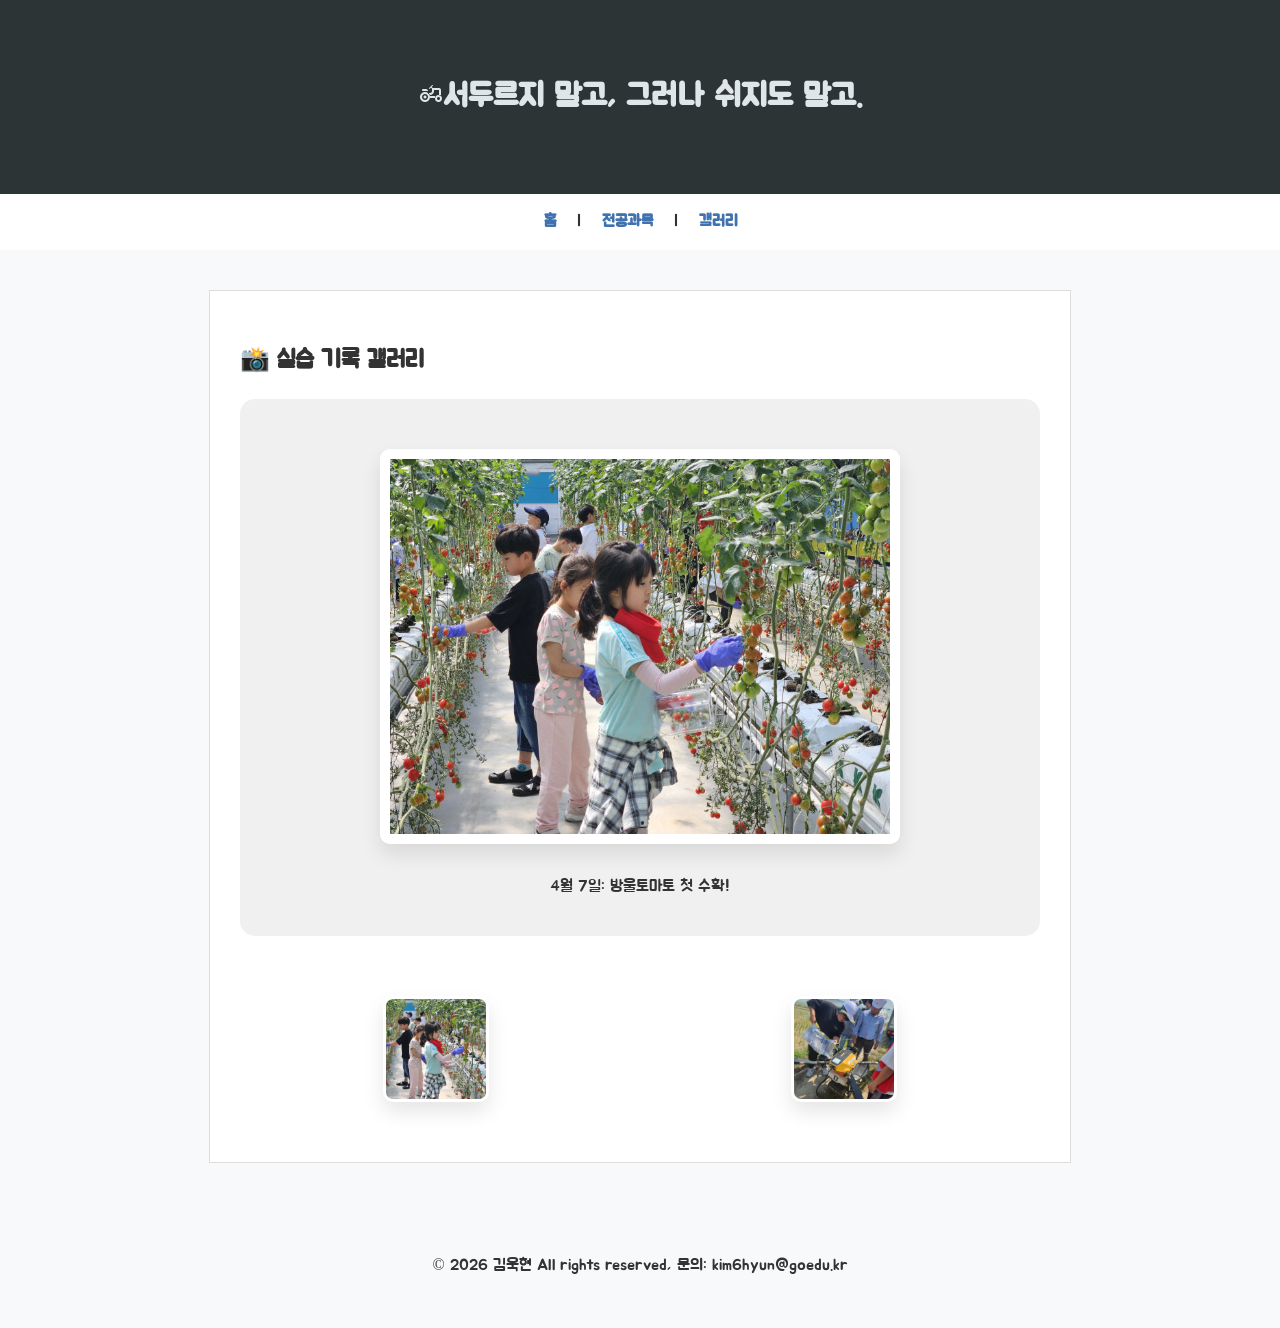
==== gallery.html @ f6b67fdf "Add files via upload" ====
<!doctype html>
<html lang="ko">
  <head>
    <meta charset="UTF-8" />
    <meta name="viewport" content="width=device-width, initial-scale=1.0" />
    <link rel="preconnect" href="https://fonts.googleapis.com" />
    <link rel="preconnect" href="https://fonts.gstatic.com" crossorigin />
    <link
      href="https://fonts.googleapis.com/css2?family=Jua&display=swap"
      rel="stylesheet"
    />
    <link
      rel="stylesheet"
      href="https://fonts.googleapis.com/css2?family=Material+Symbols+Outlined:opsz,wght,FILL,GRAD@20..48,100..700,0..1,-50..200&"
    />
    <link rel="stylesheet" href="style.css" />
    <title>Document</title>
  </head>
  <body>
    <header>
      <h1>
        <span class="material-symbols-outlined"> agriculture </span>서두르지
        말고, 그러나 쉬지도 말고.
      </h1>
    </header>

    <nav>
      <a href="index.html">홈</a> | <a href="subject.html">전공과목</a> |
      <a href="gallery.html">갤러리</a>
    </nav>

    <main>
      <h2>📸 실습 기록 갤러리</h2>

      <div class="display-box">
        <img
          id="targetImg"
          src="./images/crop1.jpg"
          style="width: 100%; max-width: 500px; border-radius: 10px"
        />
        <p id="targetDesc">4월 7일: 방울토마토 첫 수확!</p>
      </div>

      <div class="thumb-list">
        <img
          src="./images/crop1.jpg"
          alt="실습1"
          onclick="show('./images/crop1.jpg', '4월 7일: 방울토마토 첫 수확!')"
        />
        <img
          src="./images/crop2.jpg"
          alt="실습2"
          onclick="show('./images/crop2.jpg', '4월 9일: 비료 주기 실습 완료')"
        />
      </div>
    </main>
    <footer>
      &copy; 2026 김욱현 All rights reserved, 문의: kim6hyun@goedu.kr
    </footer>
    <script>
      function show(imgPath, text) {
        // 1. 이미지 경로 변경
        document.getElementById("targetImg").src = imgPath;
        // 2. 설명 텍스트 변경
        document.getElementById("targetDesc").innerText = text;
      }
    </script>
  </body>
</html>
---- style.css ----
/* 전체 배경과 기본 글자색 */
body {
  font-family: "Jua", serif;
  background-color: #f8f9fa;
  color: #333;
  line-height: 1.6; /* 줄 간격을 넓혀 읽기 편하게 만들기 */
  margin: 0;
}

/* 제목 부분 강조 */
header {
  background-color: #2d3436;
  color: #dfe6e9;
  text-align: center;
  padding: 50px 0;
}
nav {
  text-align: center;
  padding: 15px;
  background-color: white;
}
nav a {
  margin: 0 15px;
  text-decoration: none;
  font-weight: bold;
  color: #3f72af;
}
img {
  display: block;
  margin: 30px auto;
  width: 250px;
  border-radius: 50%;
  border: 10px solid white;
  box-shadow: 0 10px 20px rgba(0, 0, 0, 0.1);
}
header,
footer {
  padding: 50px 0;
}
main {
  width: 80%;
  max-width: 800px;
  margin: 40px auto;
  padding: 30px;
  background-color: white;
  border: 1px solid #ddd;
}
.my-button {
  display: inline-block;
  padding: 15px 30px;
  background-color: #3f72af;
  color: white;
  text-decoration: none;
  border-radius: 30px;
  margin-top: 20px;
  transition: 0.3s;
}

/* 마우스를 올렸을 때(Hover) 효과 */
.my-button:hover {
  background-color: #112d4e;
  transform: translateY(-3px);
}
footer {
  text-align: center;
}

.material-symbols-outlined {
  font-variation-settings:
    "FILL" 0,
    "wght" 400,
    "GRAD" 0,
    "opsz" 24;
}
.crop-item {
  display: flex; /* 사진과 글을 가로로 나란히 배치 */
  gap: 50px; /* 사진과 글 사이의 여유 공간 */
  padding: 30px; /* 상자 안쪽 여백 */
  border-radius: 15px; /* 모서리를 둥글게 */
  background-color: #f9fdf9;
}

.crop-image {
  flex: 1; /* 왼쪽 사진 영역이 차지하는 비율 (1) */
}

.crop-details {
  flex: 1.5; /* 오른쪽 글 영역이 차지하는 비율 (1.5) */
}

.step-guide {
  border: 1px dashed #4caf50; /* 유통 경로를 강조하는 점선 테두리 */
  text-align: center; /* 글자를 가운데로 정렬 */
}

/* 주문서 구역 전체 스타일 */
#order-area {
  margin-top: 60px;
  padding: 30px;
  background-color: #f4f9f4;
  border: 1px solid #e0e0e0;
  border-radius: 20px;
}

/* 오늘의 핵심: Flexbox 적용 */
form {
  display: flex;
  flex-direction: column;
  gap: 20px;
  max-width: 500px;
}

/* 입력 그룹 정렬 */
.input-group {
  display: flex;
  flex-direction: column;
  gap: 5px;
}

.input-row {
  display: flex;
  gap: 15px;
  margin-bottom: 20px;
}

.input-row .input-group {
  flex: 1;
}

/* 입력창 클릭 시 효과 추가 */
.input-group input:focus,
.input-group textarea:focus {
  outline: none;
  border-color: #4caf50;
  box-shadow: 0 0 8px rgba(76, 175, 80, 0.2);
}

/* 배송 방식 선택(select) 디자인 다듬기 */
select {
  width: 100%;
  padding: 10px;
  border-radius: 8px;
  border: 1px solid #ddd;
  background-color: white;
}

/* 2. 입체적인 주문 버튼 스타일 */
.order-btn {
  background-color: #2e7d32;
  color: white;
  padding: 15px;
  border: none;
  border-radius: 8px;
  width: 100%;
  font-size: 18px;
  font-weight: bold;
  cursor: pointer;
}

.order-btn:hover {
  background-color: #388e3c;
  transform: translateY(2px);
}

.order-btn:active {
  transform: translateY(5px);
}

.receipt-box {
  margin-top: 30px;
  padding: 20px;
  border: 2px dashed #4caf50;
  background-color: #fff;
  border-radius: 10px;
  display: none;
}

.receipt-box h3 {
  color: #2e7d32;
  border-bottom: 1px solid #eee;
  padding-bottom: 10px;
}

/* 갤러리 전용 디자인 */
.display-box {
  text-align: center;
  background-color: #f0f0f0;
  padding: 20px;
  border-radius: 15px;
  margin-bottom: 30px;
}

#targetImg {
  transition: transform 0.3s ease; /* 사진 바뀔 때 부드러운 효과 */
}

.thumb-list {
  display: flex;
  justify-content: center;
  gap: 15px;
  flex-wrap: wrap; /* 사진이 많아지면 다음 줄로 넘어가게 */
}

.thumb-list img {
  cursor: pointer;
  border: 3px solid transparent;
  transition: 0.2s;
  width: 100px; /* 썸네일 크기 고정 */
  height: 100px;
  object-fit: cover; /* 사진이 찌그러지지 않게 */
  border-radius: 10px;
}

.thumb-list img:hover {
  border-color: #3f72af;
  transform: scale(1.1);
}
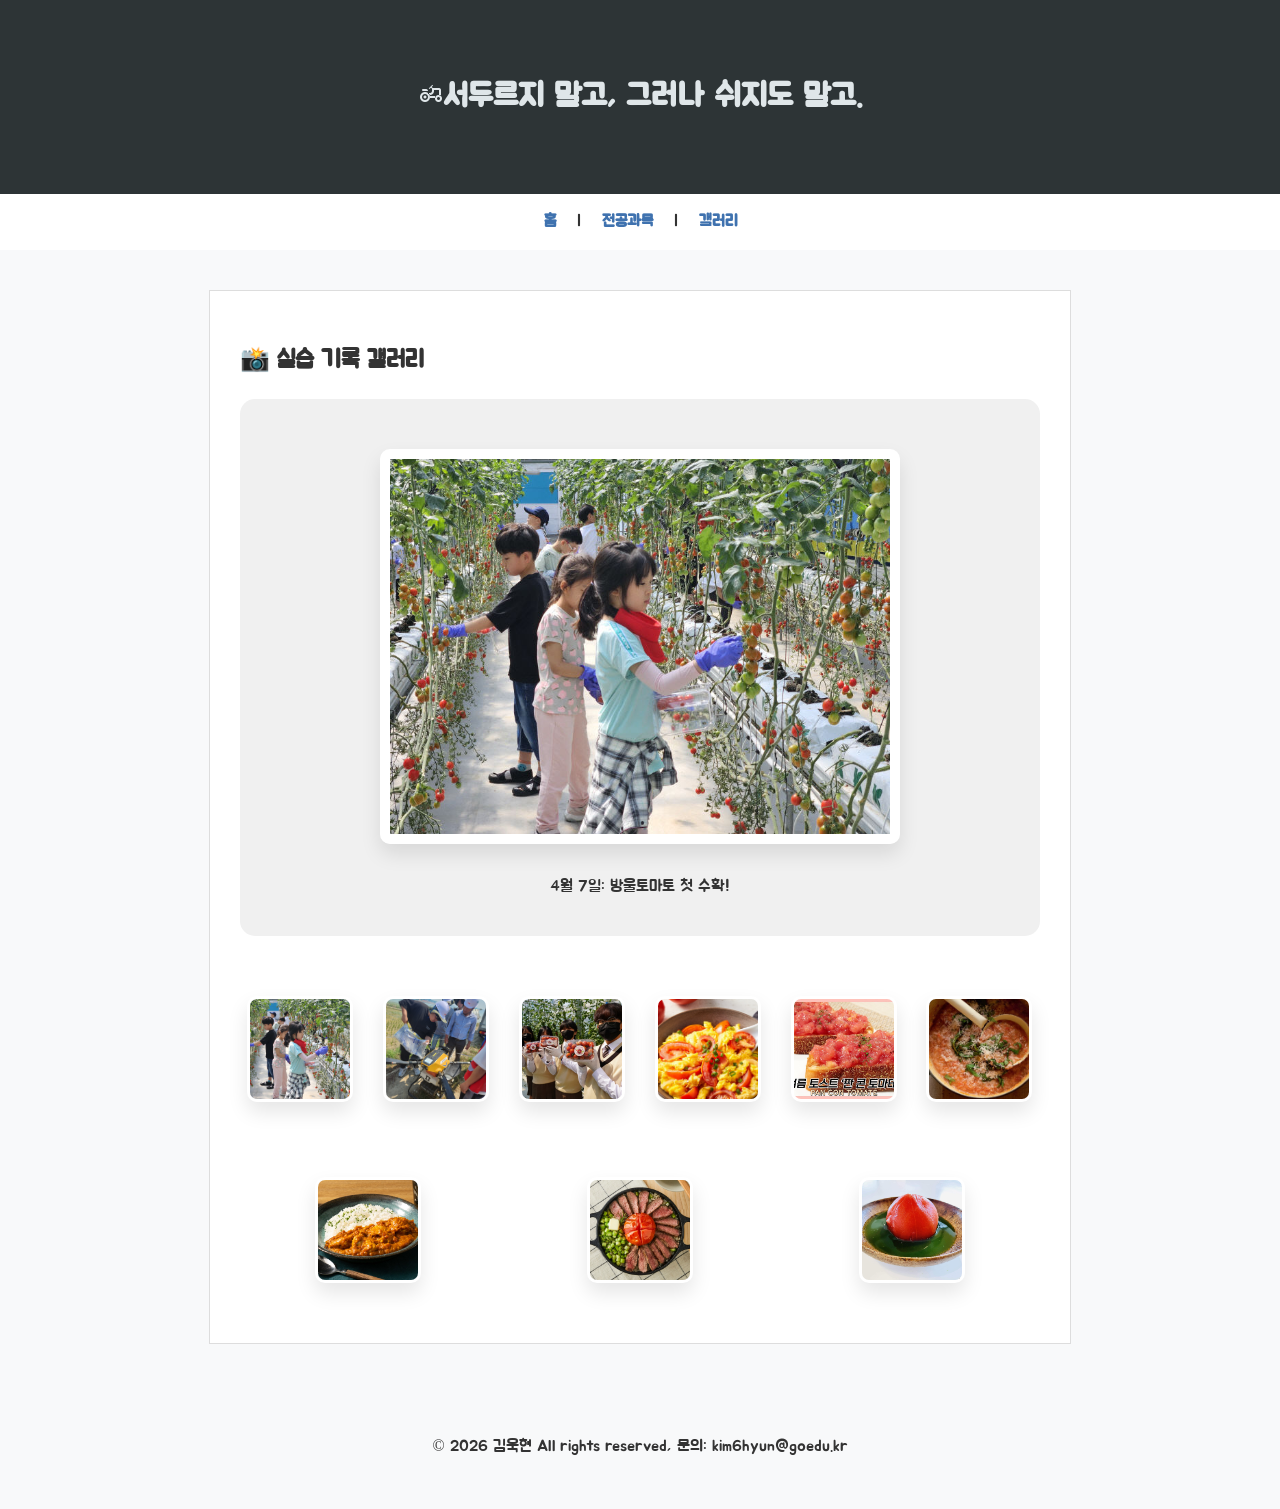
==== commit aa5d50a7: "갤러리 추가 및 갤러리 사진 추가 8장 이상" ====
--- a/gallery.html
+++ b/gallery.html
@@ -51,6 +51,42 @@
           src="./images/crop2.jpg"
           alt="실습2"
           onclick="show('./images/crop2.jpg', '4월 9일: 비료 주기 실습 완료')"
+        /><img
+          src="./images/pic3.jpg"
+          alt="실습3"
+          onclick="show('./images/pic3.jpg', '우리의 교실은 스마트팜 농장')"
+        />
+        <img
+          src="./images/pic4.jpeg"
+          alt="실습4"
+          onclick="
+            show('./images/pic4.jpeg', '이렇게 먹으면 보약: 토마토 계란 볶음')
+          "
+        />
+        <img
+          src="./images/pic5.jpg"
+          alt="실습5"
+          onclick="show('./images/pic5.jpg', '여름 토스트 : 판콘 토마테')"
+        />
+        <img
+          src="./images/pic6.jpg"
+          alt="실습5"
+          onclick="show('./images/pic6.jpg', '사진6. 토마토 요리')"
+        />
+        <img
+          src="./images/pic7.jpg"
+          alt="실습5"
+          onclick="show('./images/pic7.jpg', '사진7. 토마토 카레')"
+        />
+        <img
+          src="./images/pic8.jpg"
+          alt="실습5"
+          onclick="show('./images/pic8.jpg', '사진8. 토마토 디저트')"
+        />
+        <img
+          src="./images/pic9.jpg"
+          alt="실습5"
+          onclick="show('./images/pic9.jpg', '사진9. 토마토 디저트')"
         />
       </div>
     </main>
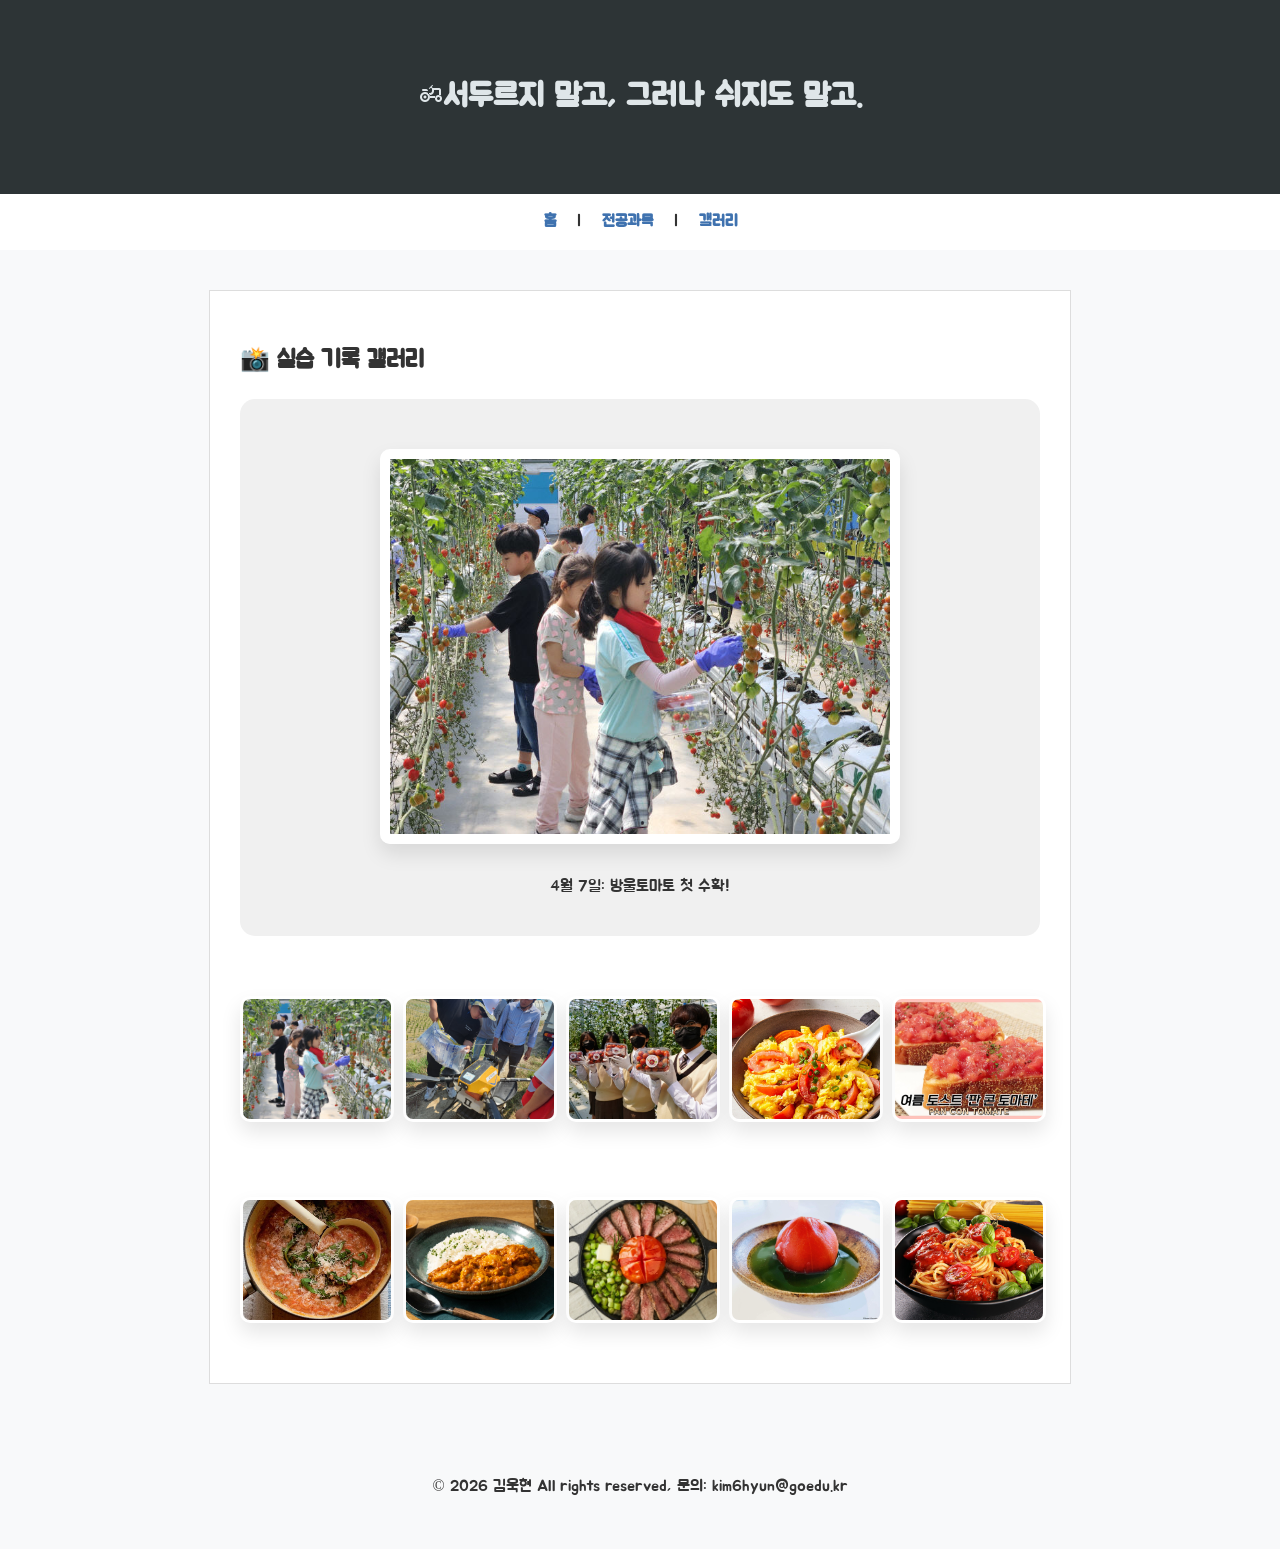
==== commit a51e897d: "로그인 만들기 1단계" ====
--- a/gallery.html
+++ b/gallery.html
@@ -70,23 +70,28 @@
         />
         <img
           src="./images/pic6.jpg"
-          alt="실습5"
+          alt="실습6"
           onclick="show('./images/pic6.jpg', '사진6. 토마토 요리')"
         />
         <img
           src="./images/pic7.jpg"
-          alt="실습5"
+          alt="실습7"
           onclick="show('./images/pic7.jpg', '사진7. 토마토 카레')"
         />
         <img
           src="./images/pic8.jpg"
-          alt="실습5"
-          onclick="show('./images/pic8.jpg', '사진8. 토마토 디저트')"
+          alt="실습8"
+          onclick="show('./images/pic8.jpg', '사진8. 한우 토마토 솥밥')"
         />
         <img
           src="./images/pic9.jpg"
-          alt="실습5"
+          alt="실습9"
           onclick="show('./images/pic9.jpg', '사진9. 토마토 디저트')"
+        />
+        <img
+          src="./images/pic10.jpg"
+          alt="실습10"
+          onclick="show('./images/pic10.jpg', '사진10. 토마토 파스타')"
         />
       </div>
     </main>
--- a/style.css
+++ b/style.css
@@ -115,6 +115,14 @@
   display: flex;
   flex-direction: column;
   gap: 5px;
+}
+
+.input-group input,
+textarea {
+  padding: 10px;
+  border-radius: 8px;
+  border: 1px solid #ddd;
+  background-color: white;
 }
 
 .input-row {
@@ -194,21 +202,22 @@
   transition: transform 0.3s ease; /* 사진 바뀔 때 부드러운 효과 */
 }
 
+/* 기존 .thumb-list 코드를 찾아 아래 내용으로 교체하거나 수정하세요 */
 .thumb-list {
-  display: flex;
-  justify-content: center;
-  gap: 15px;
-  flex-wrap: wrap; /* 사진이 많아지면 다음 줄로 넘어가게 */
+  display: grid; /* 바둑판 모양(Grid)으로 설정 */
+  grid-template-columns: repeat(5, 1fr); /* 한 줄에 5개씩 똑같은 크기로! */
+  gap: 15px; /* 사진 사이 간격 */
+  margin-top: 20px;
 }
 
 .thumb-list img {
+  width: 100%; /* 칸의 크기에 맞게 사진 크기 자동 조절 */
+  height: 120px; /* 높이는 통일 */
+  object-fit: cover; /* 사진이 찌그러지지 않게 꽉 채우기 */
+  border-radius: 10px;
   cursor: pointer;
+  transition: 0.3s;
   border: 3px solid transparent;
-  transition: 0.2s;
-  width: 100px; /* 썸네일 크기 고정 */
-  height: 100px;
-  object-fit: cover; /* 사진이 찌그러지지 않게 */
-  border-radius: 10px;
 }
 
 .thumb-list img:hover {
